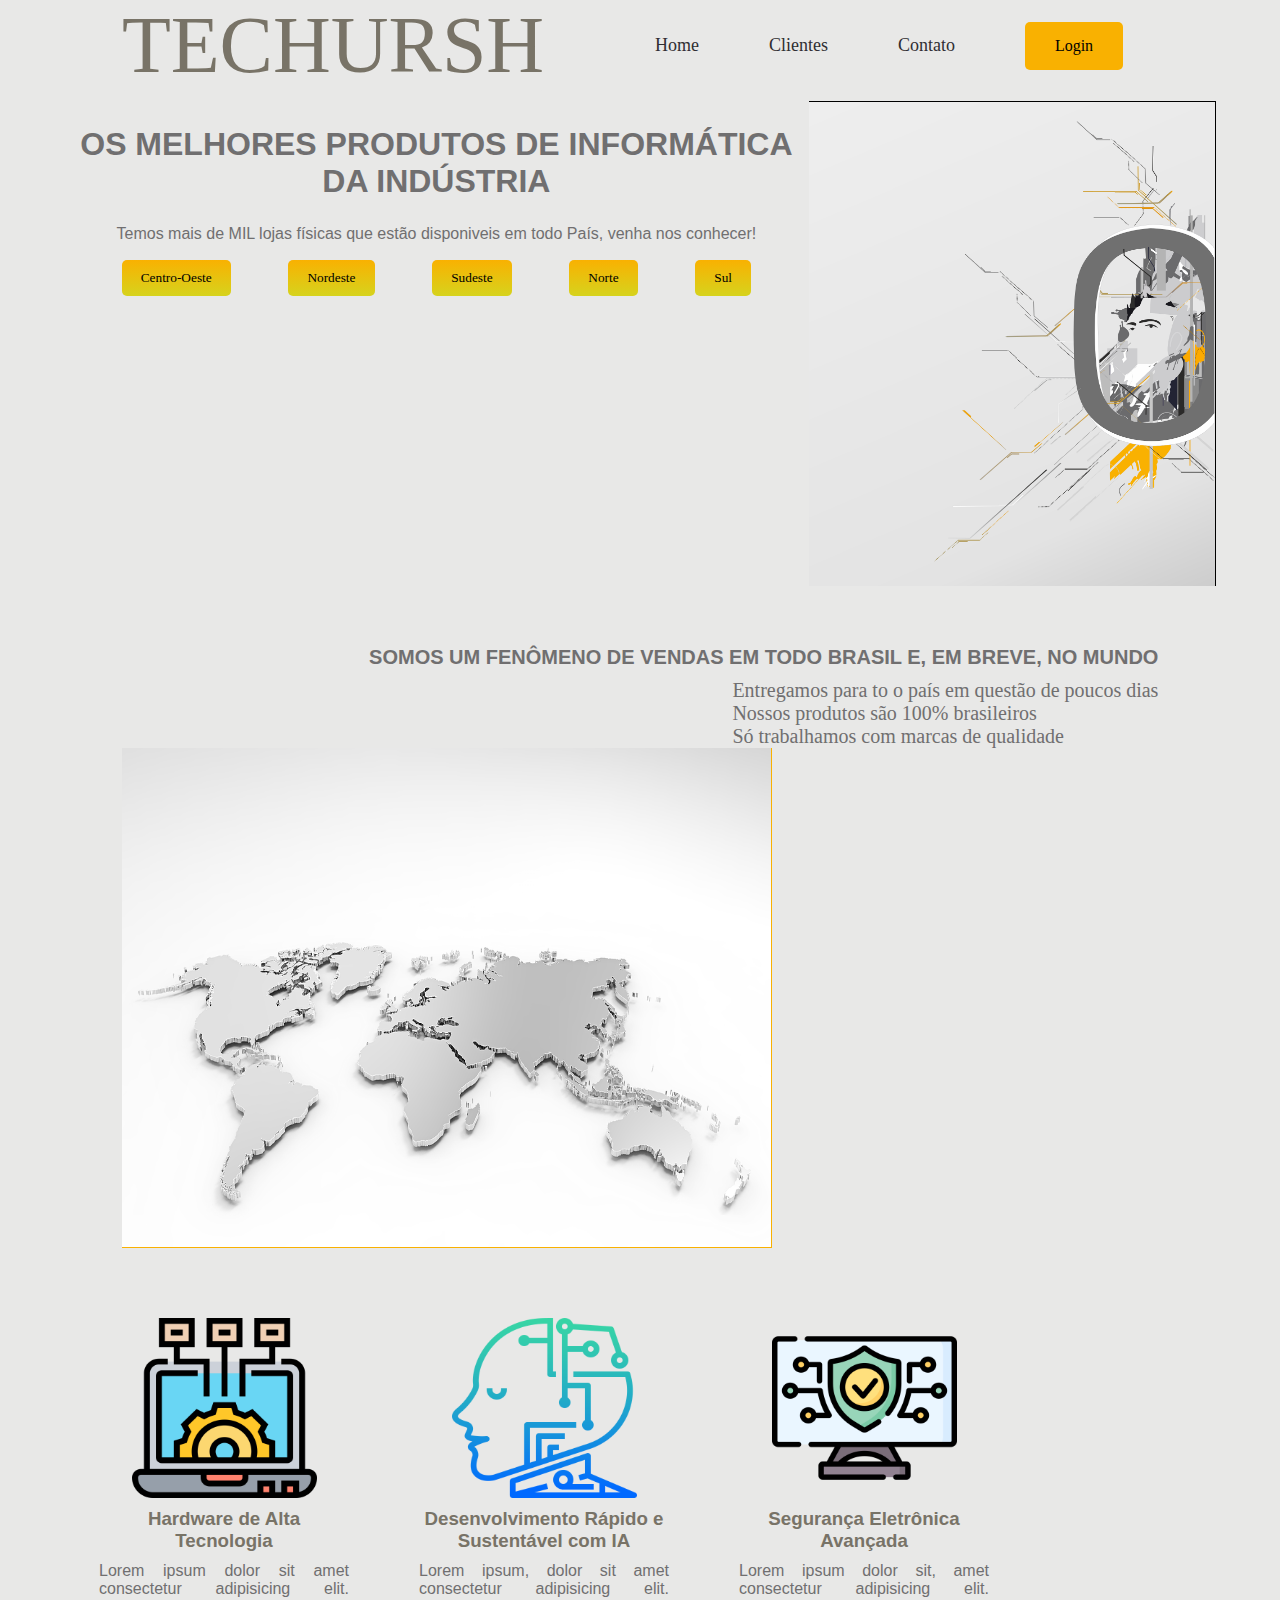
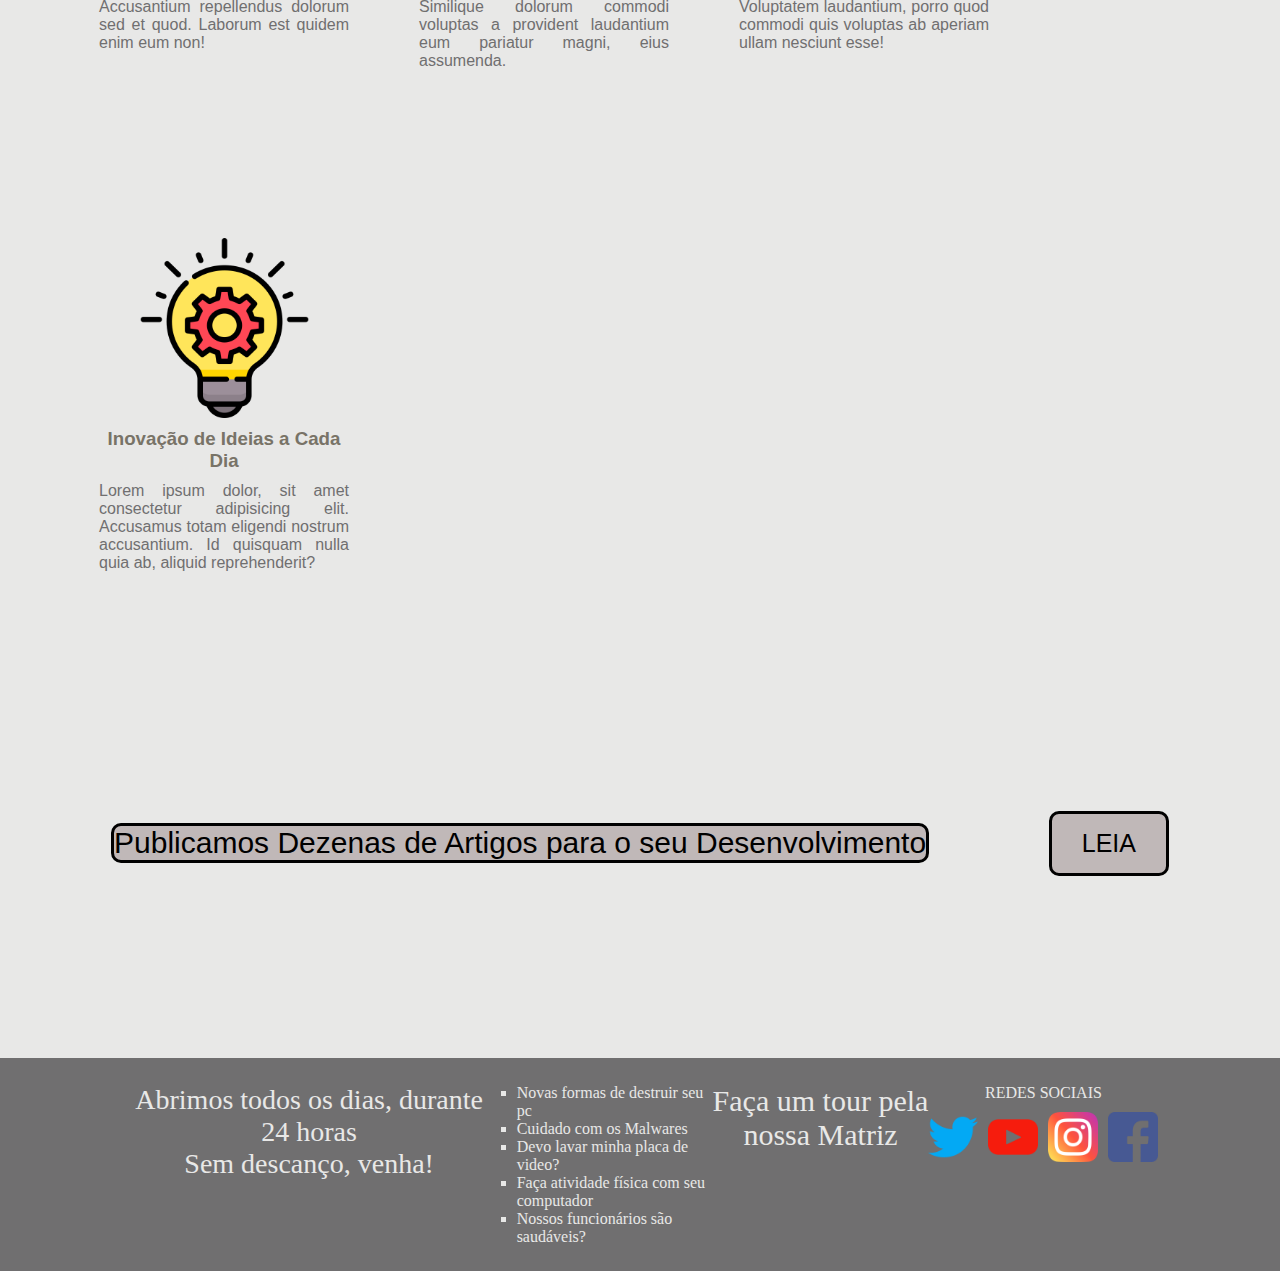
==== index.html @ c80ef774 "só o index por enquanto" ====
<!DOCTYPE html>
<html lang="en">
<head>
    <meta charset="UTF-8">
    <meta name="viewport" content="width=device-width, initial-scale=1.0">
    <title>Teck</title>
    <link rel="stylesheet" href="style/style.css">
</head>
<div class="fundo">
    <header>
        <div class="container">
            <nav>
                <div class="logo">
                    TECHURSH
                </div>
                <ul class="ul">
                    <li><a href="#">Home</a></li>
                    <li><a href="">Clientes</a></li>
                    <li><a href="">Contato</a></li>
                    <li><a href=""><button class="botao">Login</button></a></li>
                </ul>

            </nav> <!--fim da nav-->
        </div> <!--fim do container-->
    </header> <!--fim do header (cabeçalho)-->

    <main> <!--começo do main-->
        <div class="container">
            <div class="main-text"> <!--inicio do main-text-->
                <h1>Os melhores produtos de informática da <span>Indústria</span> </h1>
                <p>Temos mais de MIL lojas físicas que estão disponiveis em todo País, venha nos conhecer!</p>
                <div class="batoes">
                    <a href=""><button class="centro-oeste">Centro-Oeste</button></a>
                    <a href=""><button class="nordeste">Nordeste</button></a>
                    <a href=""><button class="sudeste">Sudeste</button></a>
                    <a href=""><button class="norte">Norte</button></a>
                    <a href=""><button class="sul">Sul</button></a>
                </div>
            </div> <!--fim do main-text-->
            
            <div class="main-img">
                <img src="./img/mainimg.png" alt="">
                
            </div> <!--fim da imagem principal-->
            
        </div>
    </main>

</div> <!--fim do fundo-->

<section class="conteudo">
    <div class="container">
        <section>
        <div class="vendas">
            <h1>Somos um fenômeno de vendas em todo Brasil e, em breve, no MUNDO</h1>
        </div>
        <div class="beneficios">
            <p>Entregamos para to o país em questão de poucos dias</p>
            <p>Nossos produtos são 100% brasileiros</p>
            <p>Só trabalhamos com marcas de qualidade</p>
        </section>
        <div class="brasil">
            <img src="./img/mundo.png" alt="">
        </div>
    </div>


    </div>

 </section>
     <!--cards-->
     <section>
     <div class="cards">
        <div class="container">
           <div  class="tec">
                <img src="./img/tecnologia.png" alt="">
                <h3>Hardware de Alta Tecnologia</h3>
                <p>Lorem ipsum dolor sit amet consectetur adipisicing elit. Accusantium repellendus dolorum sed et quod. Laborum est quidem enim eum non!</p>
          </div>
          <div class="tec">
                <img src="./img/inteligencia-artificial.png" alt="">
                <h3>Desenvolvimento Rápido e Sustentável com IA</h3>
                <p>Lorem ipsum, dolor sit amet consectetur adipisicing elit. Similique dolorum commodi voluptas a provident laudantium eum pariatur magni, eius assumenda.</p>
          </div>
          
          <div class="tec">
                <img src="./img/ciber-seguranca.png" alt="">
                <h3>Segurança Eletrônica Avançada</h3>
                <p>Lorem ipsum dolor sit, amet consectetur adipisicing elit. Voluptatem laudantium, porro quod commodi quis voluptas ab aperiam ullam nesciunt esse!</p>
          </div>

          <div class="tec">
            <img src="./img/inovacao.png" alt="">
            <h3>Inovação de Ideias a Cada Dia</h3>
            <p>Lorem ipsum dolor, sit amet consectetur adipisicing elit. Accusamus totam eligendi nostrum accusantium. Id quisquam nulla quia ab, aliquid reprehenderit?</p>
          </div>
        </div>
    </div>
       </section>

       <section class="artigos">
        <div class="container1">
            <div class="dezenas">
               Publicamos Dezenas de Artigos para o seu Desenvolvimento
            </div>
            <div class="leia">
                <a href="#"><button>LEIA</button></a>
            </div>
        </div>
       </section>
    
      <footer>
        <div class="container">
            
                <div class="abrimos">
                    Abrimos todos os dias, durante 24 horas <br>
                    Sem descanço, venha!
                </div>
                <div class="ul">
                    <ul class="li">
                        <li><a href="">Novas formas de destruir seu pc</a></li>
                        <li><a href="">Cuidado com os Malwares</a></li>
                        <li><a href="">Devo lavar minha placa de video?</a></li>
                        <li><a href="">Faça atividade física com seu computador</a></li>
                        <li><a href="">Nossos funcionários são saudáveis?</a></li>
                    </ul>
                </div>
                <div class="matriz">
                   <a href="#">Faça um tour pela nossa Matriz</a>
                </div>

                <div class="redes">
                    <h4>REDES SOCIAIS</h4>
                    <ul class="sociais">
                        <img src="./img/twitter.png" alt="">
                        <img src="./img/youtube.png" alt="">
                        <img src="./img/instagram.png" alt="">
                        <img src="./img/facebook.png" alt="">
                    </ul>
                </div>
                
          
    
        </div>
    </footer>
   

<body>
    
</body>
</html>
---- style/style.css ----
*{
    margin: 0;
    padding: 0;
    box-sizing: border-box;
    font-family: "Montserrat, sans-serif";
}
body{
    background-color: #e8E8E7 ;
}

.fundo {
    background-color: #E8E8E7;
    margin-bottom: 25px
    
    
}

.container{
    padding: 0 5%;
    max-width: 1440px;
    margin: 0px auto;
}

.fundo .container nav{
    display: flex;
    justify-content: space-around;
    align-items: center;
    padding: 0 20px;
    
}

.container nav .logo{
    font-size: 80px;
    background-color: #E8E8E7;
    border-radius: 5px;
    color: #787367;
      
   
}



.container nav .ul{
    list-style: none;
    display: flex;
    align-items: center;
}

.container nav .ul li{
    margin: 0 35px;
    font-size: 18px;
}

.fundo .container nav .ul li a{
    color: #2F2E32;
    text-decoration: none;
}

.fundo .container nav .ul li a:hover{
    color: #706F70;
}

.botao{
    padding: 15px 30px;
    border: none;
    border-radius: 5px;
    cursor: pointer;
    background-color: #F9B101;
    font-size: 16px;
    
    
}

.botao:hover{
    box-shadow: #787367 0px 30px 60px -12px inset, #787367 0px 18px 36px -18px inset;
    transition: 0.4s;
}

.container .main-text{
    color: #706F70;

}

.container .main-text h1, span{
    text-transform: uppercase;
    padding: 5px 0;
    margin: 20px 0;
    text-align: center;
    font-family: sans-serif;
    font-weight: 799;
    
}



.container .main-text p{
    margin: 2px 0;
    font-family: sans-serif;
    text-align: center;

}



main .container{
    display: flex;
    margin-top: 10px;
    

}




main .container .main-text .batoes{
    padding: 15px 20px;
    display: flex;
    justify-content: space-evenly;
    gap: 10px;
    width: 100%;
    height: 72%;
}



.container .main-text .batoes .sudeste, .centro-oeste, .nordeste, .sul, .norte{
    margin: 0 10px;
    padding: 10px 19px;
    border-radius: 5px;
    background-color: #F9B101;  
    border: none;
    cursor: pointer;
    background-image:linear-gradient(#f9b101, #d6d31d)

}

.centro-oeste:hover, .nordeste:hover, .sul:hover, .norte:hover, .sudeste:hover{
    box-shadow: rgba(50, 50, 93, 0.25) 0px 30px 60px -12px inset, rgba(0, 0, 0, 0.3) 0px 18px 36px -18px inset;
}




 main .container .main-img img{
    border-top: 1px solid;
    border-right: 1px solid;
    height: 485px;
    width: 100%;
   
        
    
}
 main .container .main-img{
    display: flex;
    justify-content: end; 
    align-items: self-end;  
    width: 45%;
    
   
}

.conteudo{
    background-color: #E8E8E7;
    padding: 0 5%;
    max-width: 1440px;
    margin: 0px auto;

   
   
}

.conteudo .container .vendas h1{                                                         /* talvez eu mude esse h1*/
    text-transform: uppercase;
    margin: 10px 0;
    font-family: sans-serif;
    font-size: 20px;
    
    
}


.conteudo .container section {
    color: #706F70;
    display: flex;
    align-items: flex-end;
    flex-direction: column;
    margin-top: 50px;   
    
}


.conteudo .container .beneficios{
    font-family: sans-serif;
    font-size: 20px;
  
}
.conteudo .container .brasil{
    display: flex;
    flex-direction: column-reverse;
    margin-bottom: 5px;
}


.conteudo .container .brasil img{
   height: 500px;
   width: 650px;
   margin-bottom: 50px;
   border-bottom: 1px solid #F9B101;
   border-right: 1px solid #F9B101;
   
}

.main-img img:hover{
    box-shadow: #706F70 0px 2px 1px, #787367 0px 4px 2px, #787367 0px 8px 4px, #787367 0px 16px 8px, #787367 0px 32px 16px;
    transition: 0.9s;
}

.brasil img:hover{
    box-shadow: #706F70 0px 2px 1px, #787367 0px 4px 2px, #787367 0px 8px 4px, #787367 0px 16px 8px, #787367 0px 32px 16px;
    transition: 0.9s
}

.cards .tec{
    
    height: 365px;
    width: 250px;
    float: left;
    margin: 15px 35px;
    margin-bottom: 140px;
}

.cards .container img{
    height: 180px;
    width: 185px;
    display: block;
    margin: auto;

}

.cards .tec h3{
    margin: 10px 0;
    text-align: center;
    font-family: sans-serif;
    color: #787367;
}

.cards .tec p{
    text-align: justify;
    font-family: sans-serif;
    color: #706F70;
}

.cards .tec:hover{
    box-shadow: 0px 5px 0px  #F9B101;
    transition: 0.8s;
}

.artigos{
    clear: both;
    background-image: url(../img/close-up-pen-with-notebook.jpg);
    background-size: cover;
    background-position: center;
    margin-bottom: 50px;
    height: 265px;
    padding: 0 4%;
    
}

.container1{
    display: flex;
    justify-content: space-around;
    align-items: center;
    height: 200px;
    
}

.leia{
    display: flex;
    justify-content: flex-end;
    align-items: center;
   
    
}

.leia a button{
    padding: 15px 30px;
    border: solid;
    border-radius: 10px;
    font-size: 25px;
    font-family: sans-serif;
    cursor: pointer;
    background-color: rgb(192, 184, 184);;
}

.dezenas {
    font-size: 30px;
    font-family: sans-serif;
    border: solid;
    background-color: rgb(192, 184, 184);
    border-radius: 10px;
    
}

.leia a button:hover{
    background-color: #F9B101;
    transition: 0.5s;
}

footer  {
    clear: both;
    background-color: #706F70;
    padding: 2% 5%;
    
    
    
}

footer .container{
    display: flex;
}

footer .container .ul{
   display: flex;
   justify-content: center;
   width: 25%;
  
}

footer .container .matriz{
    display: flex;
    justify-content: end;
    width: 25%;   
    
}
.matriz  a{
    color: #E8E8E7;
    text-decoration: none;
    font-size: 30px;
    font-family: serif;
    text-align: center;
}

.matriz a:hover{
    color:#F9B101;
    transition: 0.5s;
    
}

.abrimos{
    font-size: 28px;
    color: #E8E8E7;
    text-align: center;
    
}

.ul .li{
    margin-left: 20px; 
    list-style: square;  
    color: #E8E8E7;

}

.ul .li a{
    color: #E8E8E7;
    text-decoration: none;

}

.li a:hover{
    color: #F9B101;
    
}

.redes .sociais img{
      height: 50px;
      width: 50px;
}

.container .redes{
    display: flex;
    flex-direction: column;
    width: 25%;
    
}

.container .redes .sociais {
    display: flex;
    justify-content: center;
    gap: 10px;
   
    
}

.redes h4{
    text-align: center;
    color: #E8E8E7;
    font-weight: 500;
    margin-bottom: 10px;
}
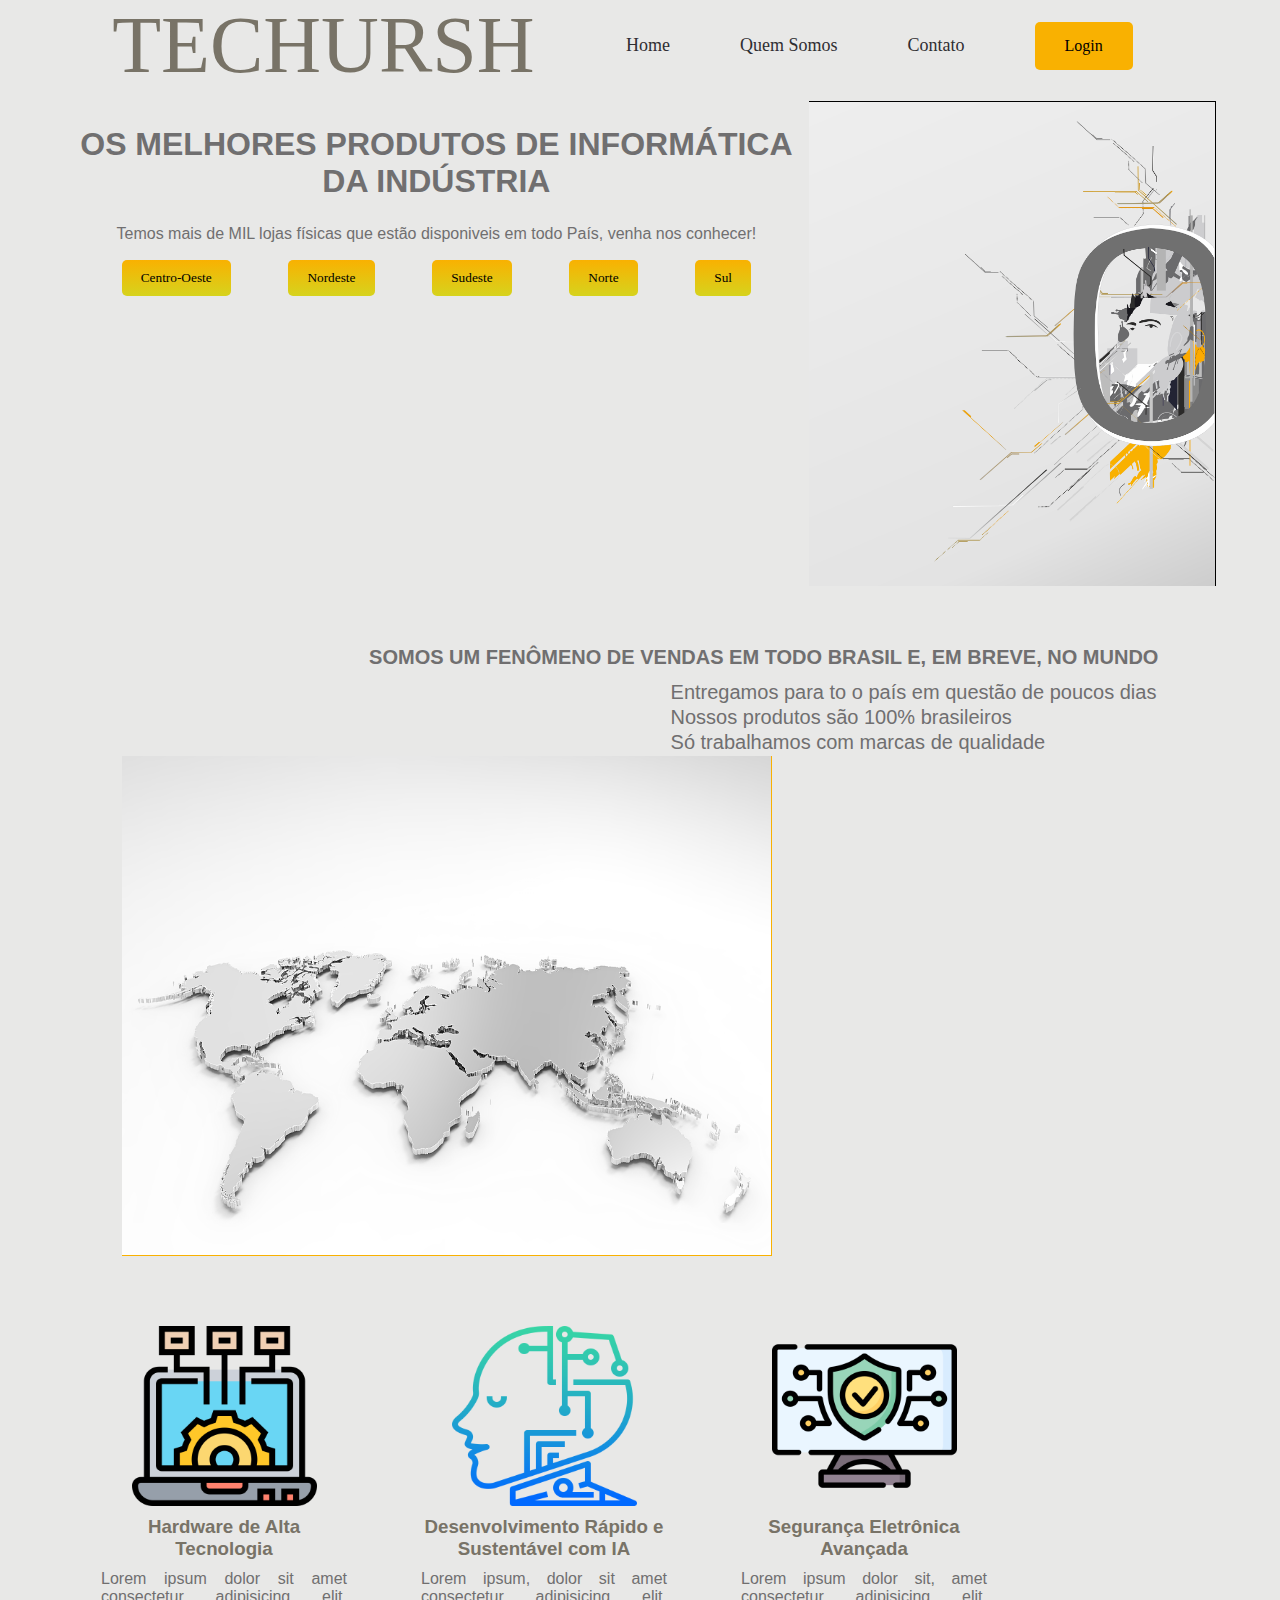
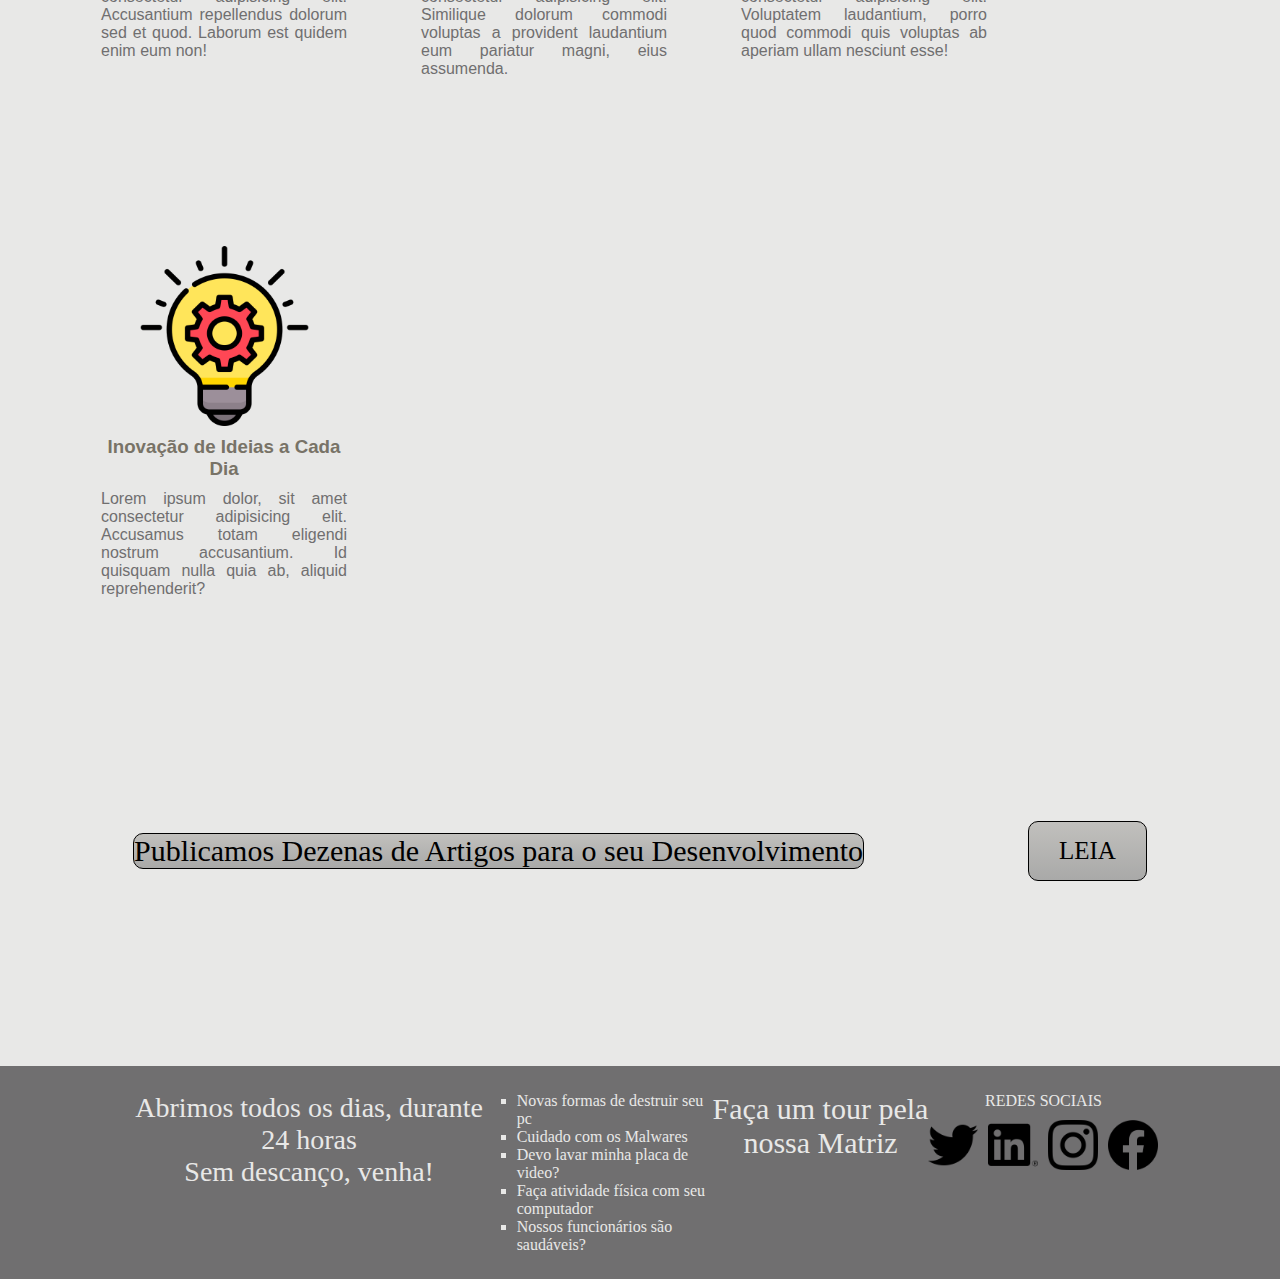
==== commit 46977940: "Add files via upload" ====
--- a/index.html
+++ b/index.html
@@ -5,6 +5,8 @@
     <meta name="viewport" content="width=device-width, initial-scale=1.0">
     <title>Teck</title>
     <link rel="stylesheet" href="style/style.css">
+    <link href="https://fonts.google.com/download?family=Alata" rel="stylesheet">
+<body>  
 </head>
 <div class="fundo">
     <header>
@@ -15,8 +17,8 @@
                 </div>
                 <ul class="ul">
                     <li><a href="#">Home</a></li>
-                    <li><a href="">Clientes</a></li>
-                    <li><a href="">Contato</a></li>
+                    <li><a href="./quemsomos..html ">Quem Somos</a></li>
+                    <li><a href="./contato.html">Contato</a></li>
                     <li><a href=""><button class="botao">Login</button></a></li>
                 </ul>
 
@@ -132,10 +134,10 @@
                 <div class="redes">
                     <h4>REDES SOCIAIS</h4>
                     <ul class="sociais">
-                        <img src="./img/twitter.png" alt="">
-                        <img src="./img/youtube.png" alt="">
-                        <img src="./img/instagram.png" alt="">
-                        <img src="./img/facebook.png" alt="">
+                        <a href=""><img src="./img/twitter1.png" alt=""></a>
+                        <a href=""><img src="./img/linkedin.png" alt=""></a>
+                        <a href=""><img src="./img/instagram1.png" alt=""></a>
+                        <a href=""><img src="./img/facebook1.png" alt=""></a>
                     </ul>
                 </div>
                 
@@ -145,7 +147,7 @@
     </footer>
    
 
-<body>
+
     
 </body>
 </html>--- a/style/style.css
+++ b/style/style.css
@@ -34,6 +34,7 @@
     background-color: #E8E8E7;
     border-radius: 5px;
     color: #787367;
+  
       
    
 }
@@ -263,6 +264,7 @@
     margin-bottom: 50px;
     height: 265px;
     padding: 0 4%;
+   
     
 }
 
@@ -284,32 +286,39 @@
 
 .leia a button{
     padding: 15px 30px;
-    border: solid;
+    border: 1px solid;
     border-radius: 10px;
     font-size: 25px;
-    font-family: sans-serif;
+    font-family: 'Alata';
     cursor: pointer;
-    background-color: rgb(192, 184, 184);;
+    background-color: rgb(215, 207, 207);
+    background-image:linear-gradient(#c1c0bd, #a9a9a8)
+
+
 }
 
 .dezenas {
     font-size: 30px;
-    font-family: sans-serif;
-    border: solid;
-    background-color: rgb(192, 184, 184);
+    font-family: 'Alata';
+    font-weight: 300;
+    border: 1px solid;
+    background-color: rgb(215, 207, 207);
     border-radius: 10px;
+    background-image:linear-gradient(#c1c0bd, #a9a9a8)
+    
     
 }
 
 .leia a button:hover{
-    background-color: #F9B101;
-    transition: 0.5s;
+    background-image:linear-gradient(#f9b101, #d6d31d);
+    transition: 0.8s;
 }
 
 footer  {
     clear: both;
     background-color: #706F70;
     padding: 2% 5%;
+    margin-bottom: -110px;
     
     
     
@@ -374,6 +383,7 @@
 .redes .sociais img{
       height: 50px;
       width: 50px;
+      cursor: pointer;
 }
 
 .container .redes{
@@ -398,6 +408,167 @@
     margin-bottom: 10px;
 }
 
+
+/* QUEM SOMOS COMEÇA AQUI*/
+
+main .container2  {
+    display: flex;
+    justify-content: center;
+    align-items: center;
+    padding: 50px 0;
+    background-color: #F9B101;
+    margin: 18px 0;
+    
+
+    
+}
+
+.quemsomos h2{
+    color: black;
+}
+
+.container2 .inicio{
+    display: flex;
+    justify-content: center;
+    font-size: 30px;
+    margin: 0;
+    padding: 2% 0;
+    background-color: #787367;
+    
+}
+
+.inicio h1{
+    font-family: 'Alata';
+    font-weight: 900;
+    color: #E8E8E7;
+
+    
+}
+
+section .container2 .historia1{
+    display: flex;
+    justify-content: space-evenly;
+    padding: 2% 5%;
+    height: 250px;
+    background-color: #787367;
+    margin-bottom: -15px;
+    
+    
+
+}
+
+
+.container2 .historia1 .id{
+    width: 45%;
+    font-family: sans-serif;
+    font-size: 20px;
+    color: #E8E8E7;
+}
+
+.container2 .historia1 .id2{
+    width: 45%;
+    font-family: sans-serif;
+    font-size: 20px;
+    color: #e8E8E7;
+}
+
+.objetivos .container2{
+    display: flex;
+    flex-wrap: wrap;
+    padding: 0 2%;
+    gap: 5px 0;
+    margin-bottom: 150px;
+
+}
+
+.objetivos .container2 .obj{
+    width: 25%;
+    justify-content: center;
+    display: flex;  
+}
+
+.objetivos .container2 .obj img{
+    width: 50px;
+    height: 50px;
+    margin: 5px;
+
+}
+
+.objetivos .container2 .obj h3, p{
+    margin: 2px;
+    font-family: sans-serif;
+}
+
+section .container2 .main-obj{
+    text-align: center;
+    margin: 30px;
+}
+
+/* CONTATOS COMEÇA AQUI*/
+
+.end .container2{
+    display: flex;
+    background-color: #2A628F;
+    
+}
+
+.end .container2 .final-img{
+    width: 38%;
+}
+
+.end .container2 .final-img img{
+    width: 100%;
+} 
+
+.end .container2 .contato{
+    width: 62%;
+    padding: 10% 0 0 5%;
+}
+
+.end .container2 .contato h2{
+    margin-bottom: 80px;
+    font-size: 30px;
+    font-family: sans-serif;
+    color: white;
+}
+
+.end .container2 .contato p{
+    margin: 10px;
+    color: white;
+    
+}
+
+.end .container2 .contato button{
+     margin: auto;
+     padding: 10px 20px 10px 20px;
+     border-radius: 5px;
+     font-size: 20px; 
+     display: block; 
+     box-shadow: 0 0 20px #FF9900;
+     background-image: linear-gradient(#FF9900, #FEC615);
+     color: white;
+     border: none;
+
+}
+
+.end .container2 .contato span{
+    color: #FF9900;
+}
+
+.end .container2 .contato a{
+    text-decoration: none;
+    
+}
+
+
+
+
+
+
+
+
+
+    
  
 
 
@@ -405,4 +576,3 @@
 
 
 
-
